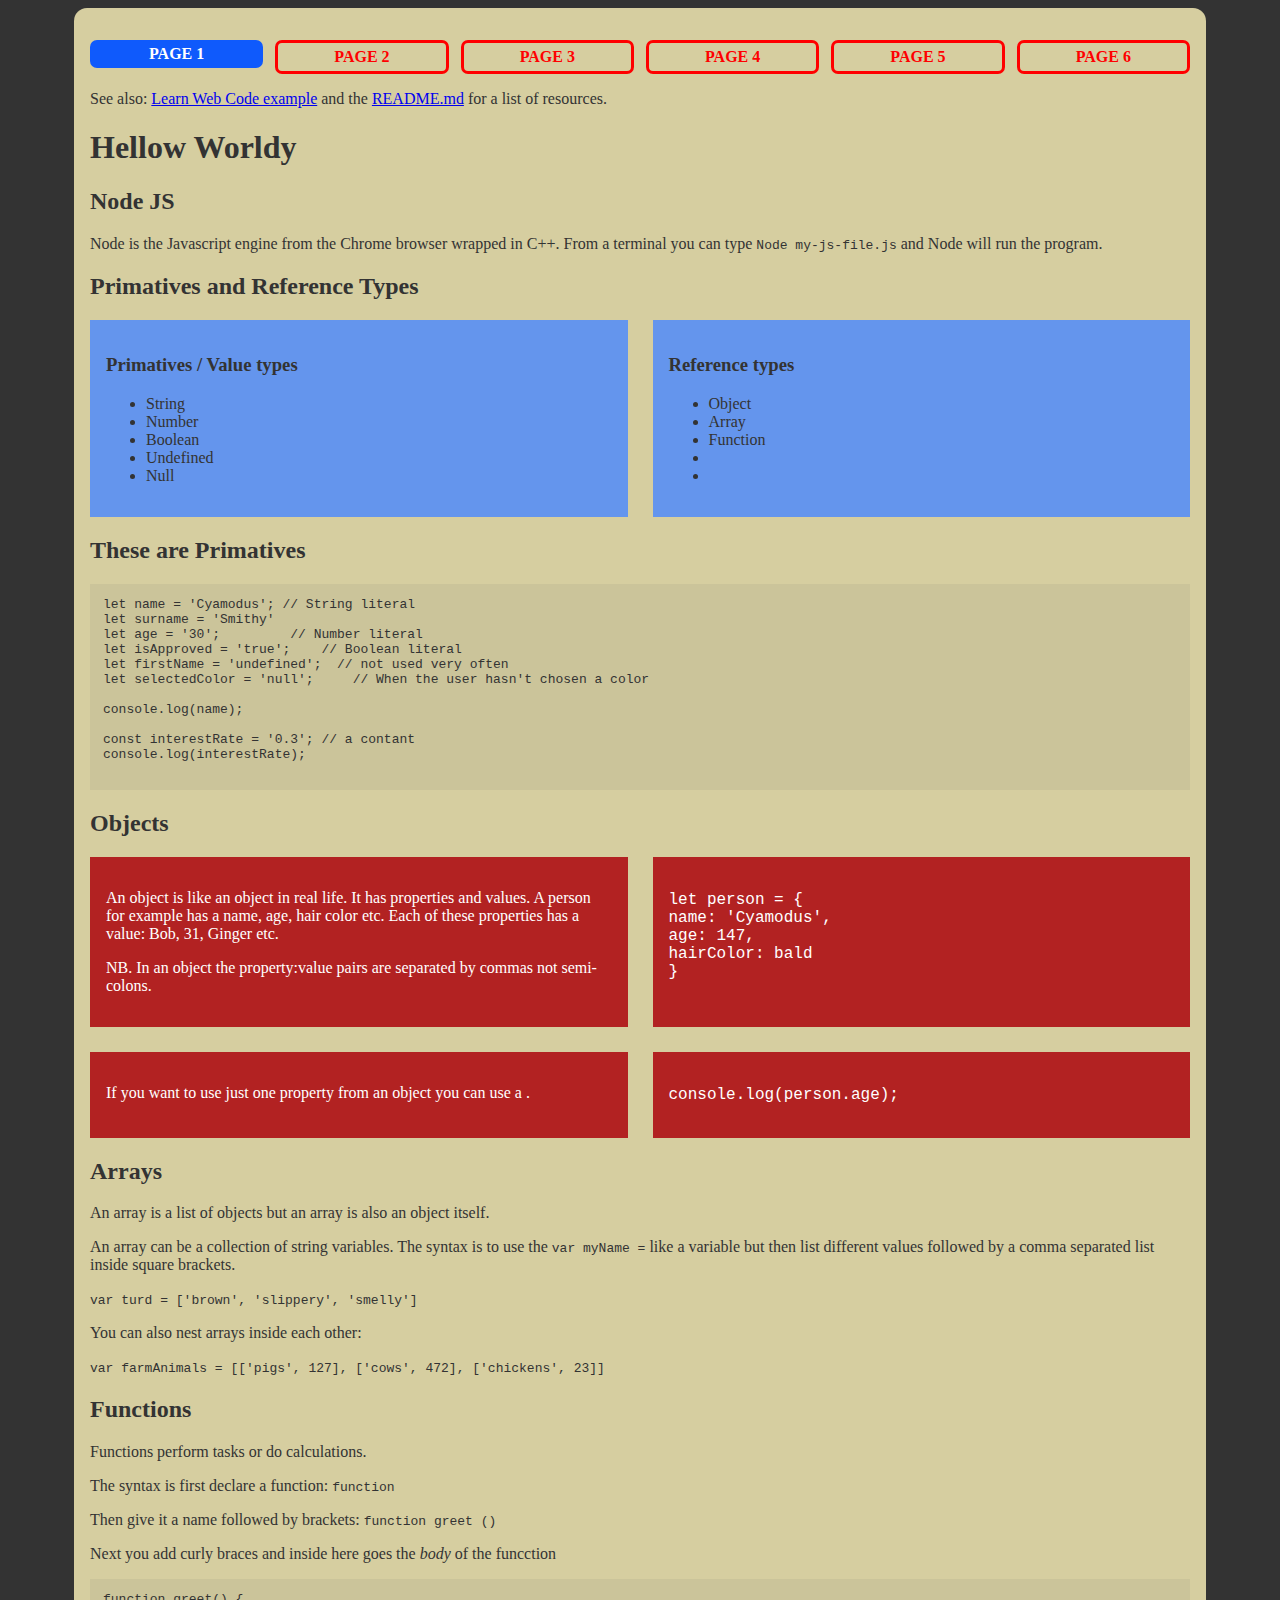
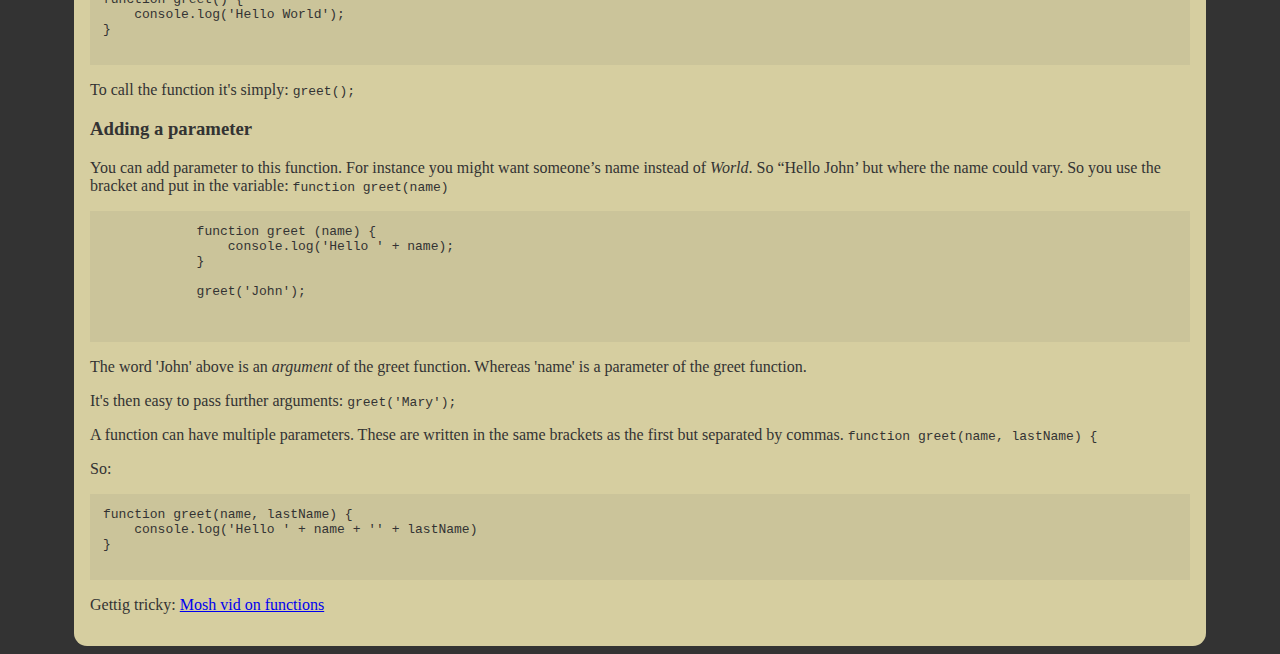
==== index.html @ 7e4862bb "Hopefully all relevant files are here" ====
<!DOCTYPE html>
<html lang="en">

<head>
    <meta charset="UTF-8">
    <meta name="viewport" content="width=device-width, initial-scale=1.0">
    <meta http-equiv="X-UA-Compatible" content="ie=edge">
    <link rel="stylesheet" href="index.css">
    <title>Index page</title>
    <style>
    .top ul {
        list-style: none;
        display: grid;
        grid-template-columns: repeat(6, 1fr);
        grid-gap: 12px;
        padding: 0;
    }
    .top a,
    .top a:link,
    .top a:visited {
        text-decoration: none;
        text-transform: uppercase;
        display: block;
        border: solid 3px;
        border-radius: 7px;
        padding: 5px;
        text-align: center;
        color: red;
        font-weight: bold;
        transition: .35s;
    }

    .top a[href="#"] {
        background: rgb(15, 90, 252);
        border: rgb(15, 90, 252);
        color: #fff;
    }

    .top a:hover {
        background: red;
        color: #fff;
        border: solid 3px red;
    }
        </style>
</head>

<body>
    <div class="container">

        <nav class="top">
            <ul>
                <li><a href="#">page 1</a></li>
                <li><a href="page2.html">page 2</a></li>
                <li><a href="page3.html">page 3</a></li>
                <li><a href="page4.html">page 4</a></li>
                <li><a href="page5.html">page 5</a></li>
                <li><a href="page6.html">page 6</a></li>
            </ul>
        </nav>

        <p>See also: <a href="LearnWebCode.html">Learn Web Code example</a> and the <a href="README.md">README.md</a> for a list of resources.</p>
        <h1>Hellow Worldy</h1>

        <h2>Node JS</h2>
        <p>Node is the Javascript engine from the Chrome browser wrapped in C++. From a terminal you can type
            <code>Node my-js-file.js</code> and Node will run the program.</p>

        <h2>Primatives and Reference Types</h2>
        <section class="definitions">
            <div class="primatives">
                <h3>Primatives / Value types</h3>
                <ul>
                    <li>String</li>
                    <li>Number</li>
                    <li>Boolean</li>
                    <li>Undefined</li>
                    <li>Null</li>
                </ul>
            </div>
            <div class="reference">
                <h3>Reference types</h3>
                <ul>
                    <li>Object</li>
                    <li>Array</li>
                    <li>Function</li>
                    <li></li>
                    <li></li>
                </ul>
            </div>
        </section>

        <h2>These are Primatives</h2>
        <pre>
let name = 'Cyamodus'; // String literal
let surname = 'Smithy'
let age = '30';         // Number literal
let isApproved = 'true';    // Boolean literal
let firstName = 'undefined';  // not used very often
let selectedColor = 'null';     // When the user hasn't chosen a color

console.log(name);

const interestRate = '0.3'; // a contant
console.log(interestRate);
    </pre>

        <h2>Objects</h2>
        <section class="coding">
            <div class="desc">
                <p>An object is like an object in real life. It has properties and values. A person for example has a
                    name, age, hair color etc. Each of these properties has a value: Bob, 31, Ginger etc.</p>
                <p>NB. In an object the property:value pairs are separated by commas not semi-colons.</p>
            </div>
            <div class="thecode">
let person = {
name: 'Cyamodus',
age: 147,
hairColor: bald
}
            </div>
            <div class="desc">
                <p>If you want to use just one property from an object you can use a .</p>

            </div>
            <div class="thecode">
console.log(person.age);
            </div>

        </section>

        <h2>Arrays</h2>
        <p>An array is a list of objects but an array is also an object itself.</p>

        <p>An array can be a collection of string variables. The syntax is to use the <code>var myName =</code> like a variable but then list different values followed by a comma separated list inside square brackets.</p>

        <p><code>var turd = ['brown', 'slippery', 'smelly']</code></p>

        <p>You can also nest arrays inside each other:</p>

        <p><code>var farmAnimals = [['pigs', 127], ['cows', 472], ['chickens', 23]]</code></p>


        <h2>Functions</h2>
        <p>Functions perform tasks or do calculations.</p>

        <p>The syntax is first declare a function: <code>function</code></p>

        <p>Then give it a name followed by brackets: <code>function greet ()</code></p>

        <p>Next you add curly braces and inside here goes the <em>body</em> of the funcction</p>

        <pre>
function greet() {
    console.log('Hello World');
}
        </pre>
        <p>To call the function it's simply: <code>greet();</code></p>

        <h3>Adding a parameter</h3>

        <p>You can add parameter to this function. For instance you might want someone’s name instead of <em>World</em>. So “Hello John’ but where the name could vary. So you use the bracket and put in the variable: <code>function greet(name)</code></p>

        <pre>
            function greet (name) {
                console.log('Hello ' + name);
            }

            greet('John');

        </pre>

        <p>The word 'John' above is an <em>argument</em> of the greet function. Whereas 'name' is a parameter of the greet function.</p>

        <p>It's then easy to pass further arguments: <code>greet('Mary');</code></p>

        <p>A function can have multiple parameters. These are written in the same brackets as the first but separated by commas. <code>function greet(name, lastName) {</code></p>

            <p>So:</p>
        <pre>
function greet(name, lastName) {
    console.log('Hello ' + name + '' + lastName)
}
        </pre>





        <p>Gettig tricky: <a href="https://youtu.be/W6NZfCO5SIk?t=2384">Mosh vid on functions</a></p>
    </div>
    <script src="index.js"></script>
    <script>
    alert('Remember you can have EITHER a link OR a script in a script tag. NOT BOTH');
    </script>
</body>

</html>
---- index.css ----
body {
    background: #333;
    font-family: 'segoe ui';
    color: #333;
}

.container {
    background: #d6cea0;
    padding: 1em;
    max-width: 1100px;
    margin: auto;
    border-radius: 13px;
}

section.definitions,
section.coding {
    display: grid;
    grid-template-columns: 1fr 1fr;
    grid-gap: 25px;
}

section.definitions>* {
    background-color: cornflowerblue;
    padding: 1em;
}

section.coding>* {
    background: firebrick;
    color: #fff;
    padding: 1em;
}

.thecode {
    white-space: pre;
    font-family: 'courier new', monospace;
}

pre {
    background: rgba(111,111,111,.1);
    padding: 1em
}
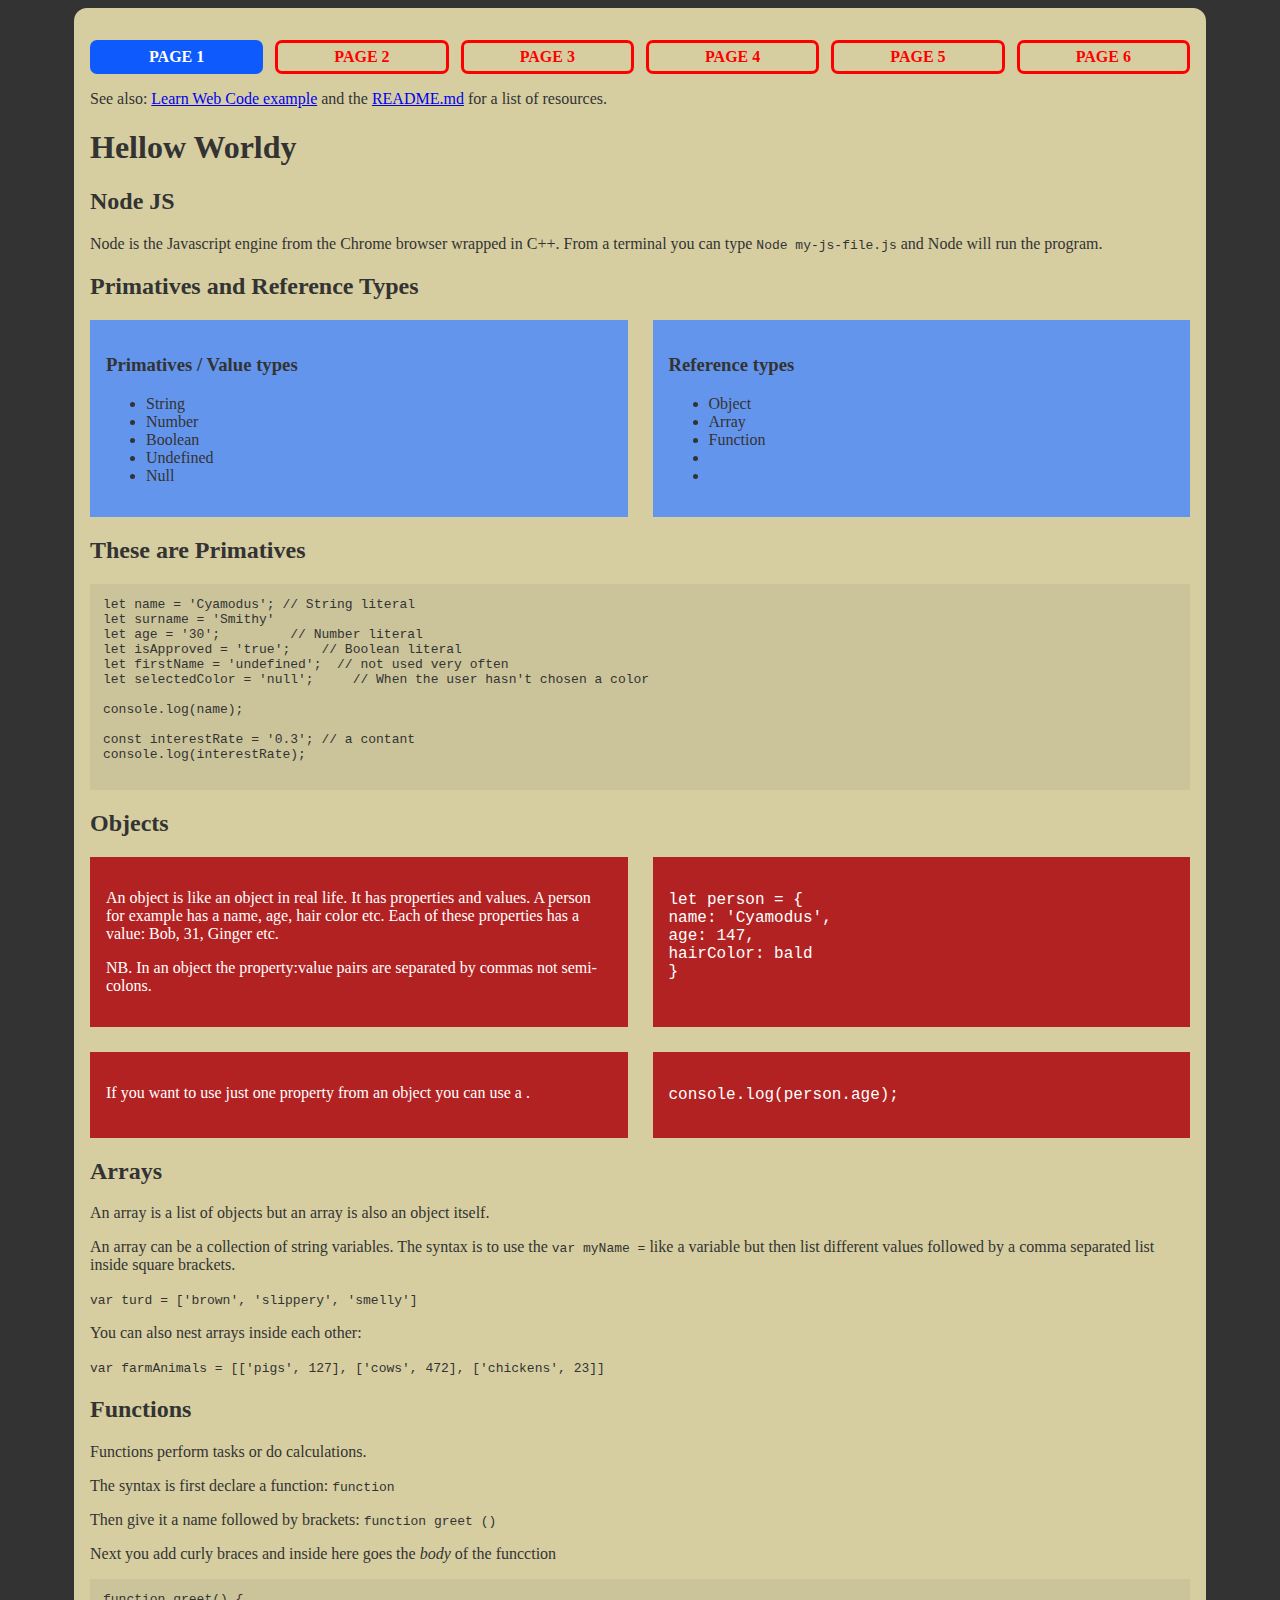
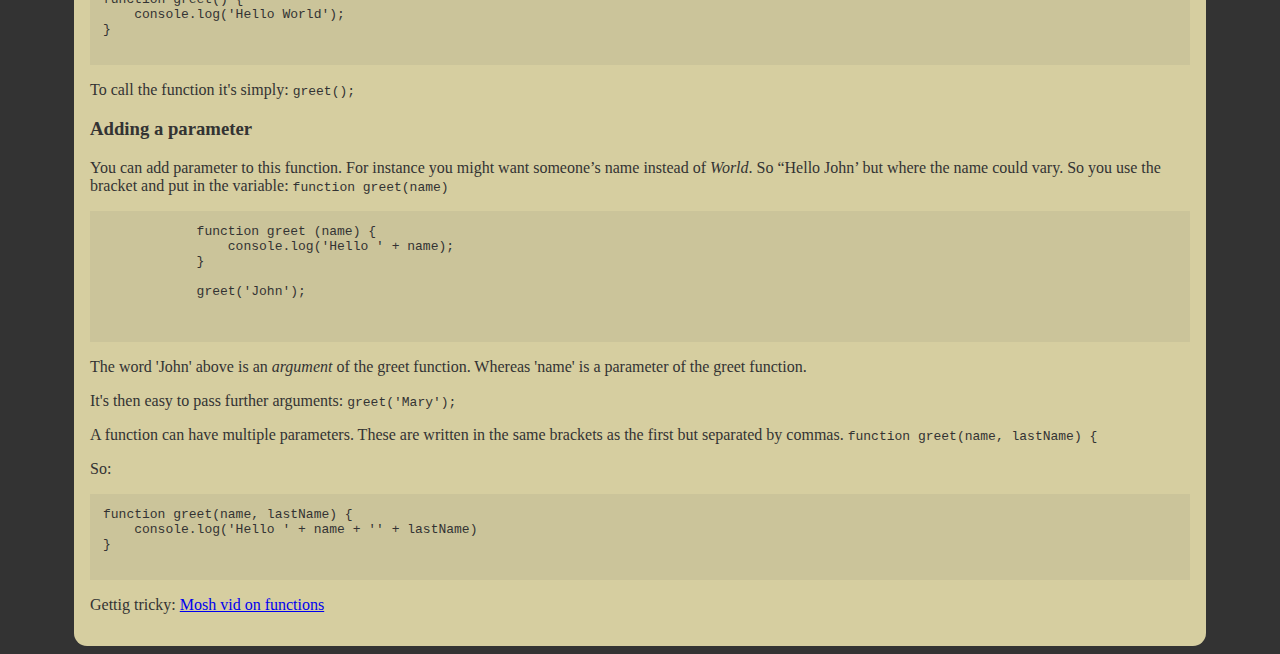
==== commit 8d3bbd69: "minor update" ====
--- a/index.html
+++ b/index.html
@@ -8,39 +8,6 @@
     <link rel="stylesheet" href="index.css">
     <title>Index page</title>
     <style>
-    .top ul {
-        list-style: none;
-        display: grid;
-        grid-template-columns: repeat(6, 1fr);
-        grid-gap: 12px;
-        padding: 0;
-    }
-    .top a,
-    .top a:link,
-    .top a:visited {
-        text-decoration: none;
-        text-transform: uppercase;
-        display: block;
-        border: solid 3px;
-        border-radius: 7px;
-        padding: 5px;
-        text-align: center;
-        color: red;
-        font-weight: bold;
-        transition: .35s;
-    }
-
-    .top a[href="#"] {
-        background: rgb(15, 90, 252);
-        border: rgb(15, 90, 252);
-        color: #fff;
-    }
-
-    .top a:hover {
-        background: red;
-        color: #fff;
-        border: solid 3px red;
-    }
         </style>
 </head>
 
--- a/index.css
+++ b/index.css
@@ -38,4 +38,38 @@
 pre {
     background: rgba(111,111,111,.1);
     padding: 1em
-}+}
+
+.top ul {
+    list-style: none;
+    display: grid;
+    grid-template-columns: repeat(6, 1fr);
+    grid-gap: 12px;
+    padding: 0;
+}
+.top a,
+.top a:link,
+.top a:visited {
+    text-decoration: none;
+    text-transform: uppercase;
+    display: block;
+    border: solid 3px;
+    border-radius: 7px;
+    padding: 5px;
+    text-align: center;
+    color: red;
+    font-weight: bold;
+    transition: .35s;
+}
+
+.top a[href="#"] {
+    background: rgb(15, 90, 252);
+    border: solid 3px rgb(15, 90, 252);
+    color: #fff;
+}
+
+.top a:hover {
+    background: red;
+    color: #fff;
+    border: solid 3px red;
+}
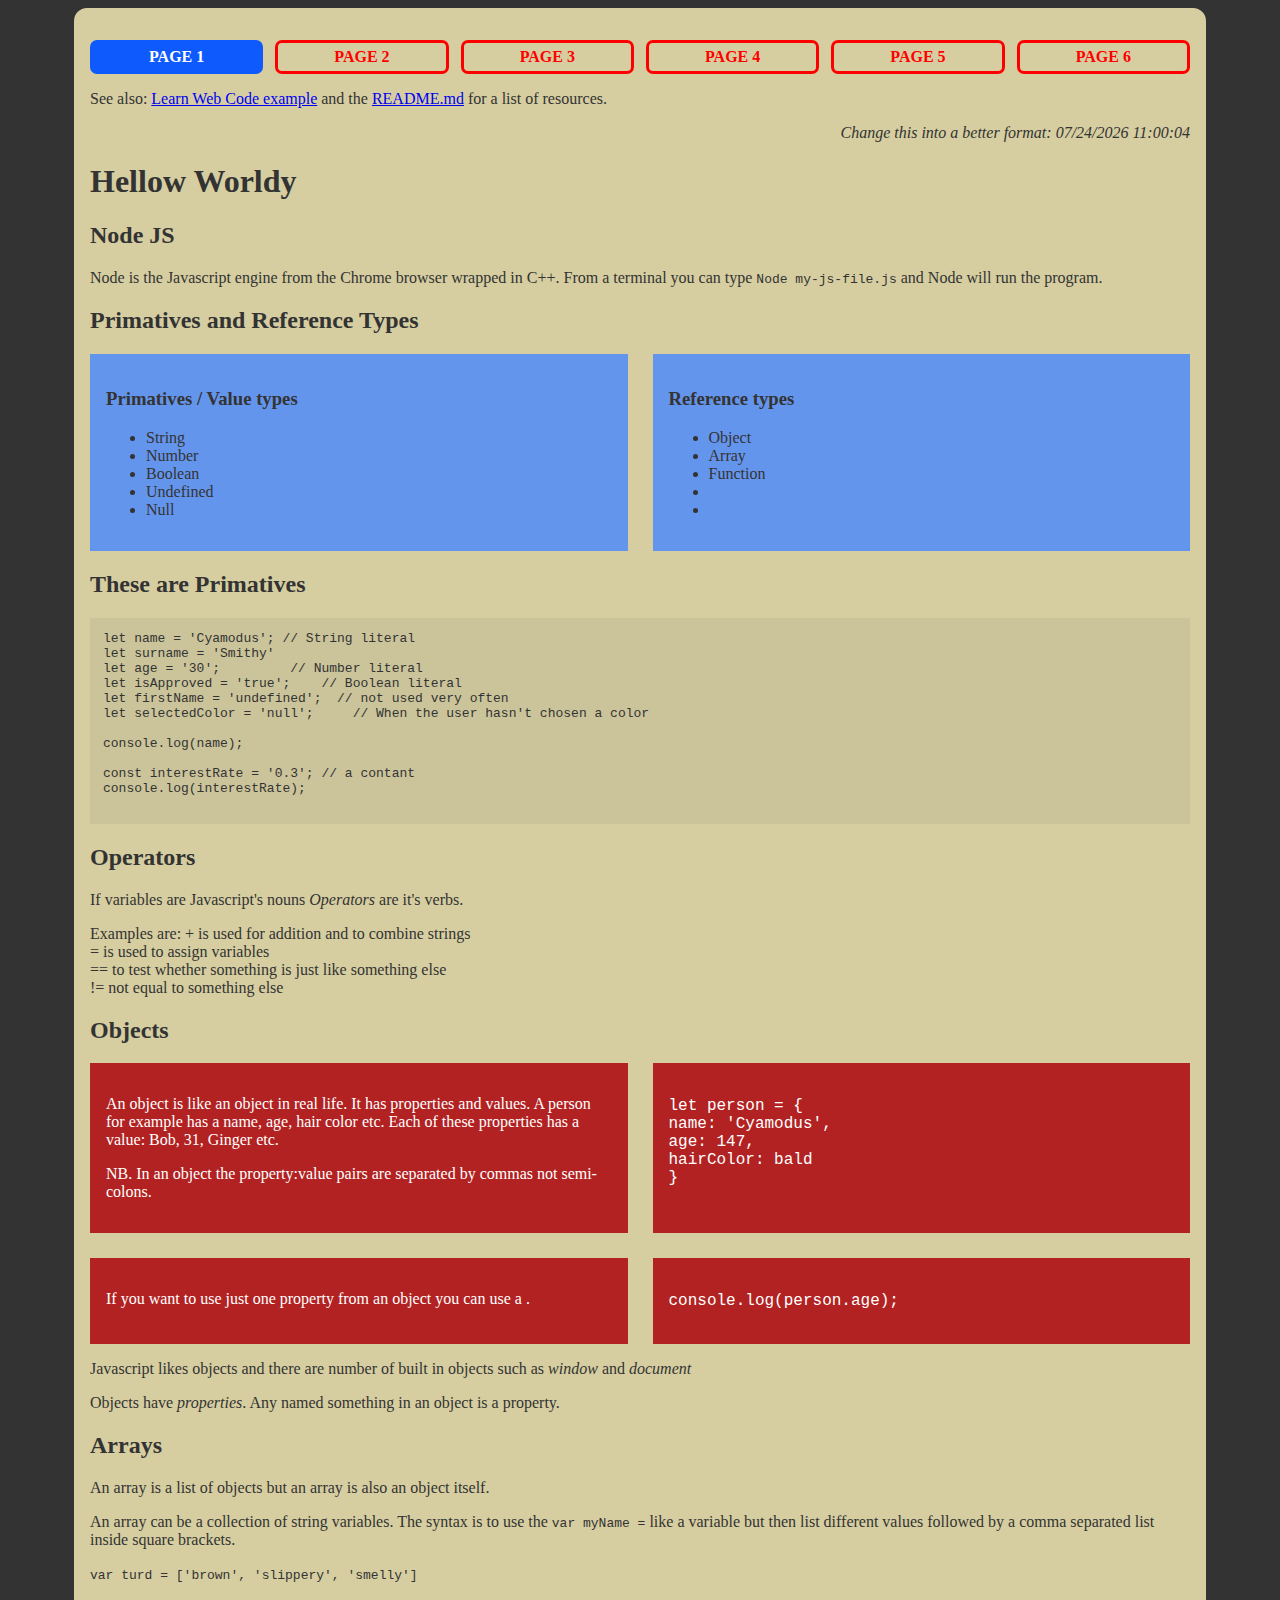
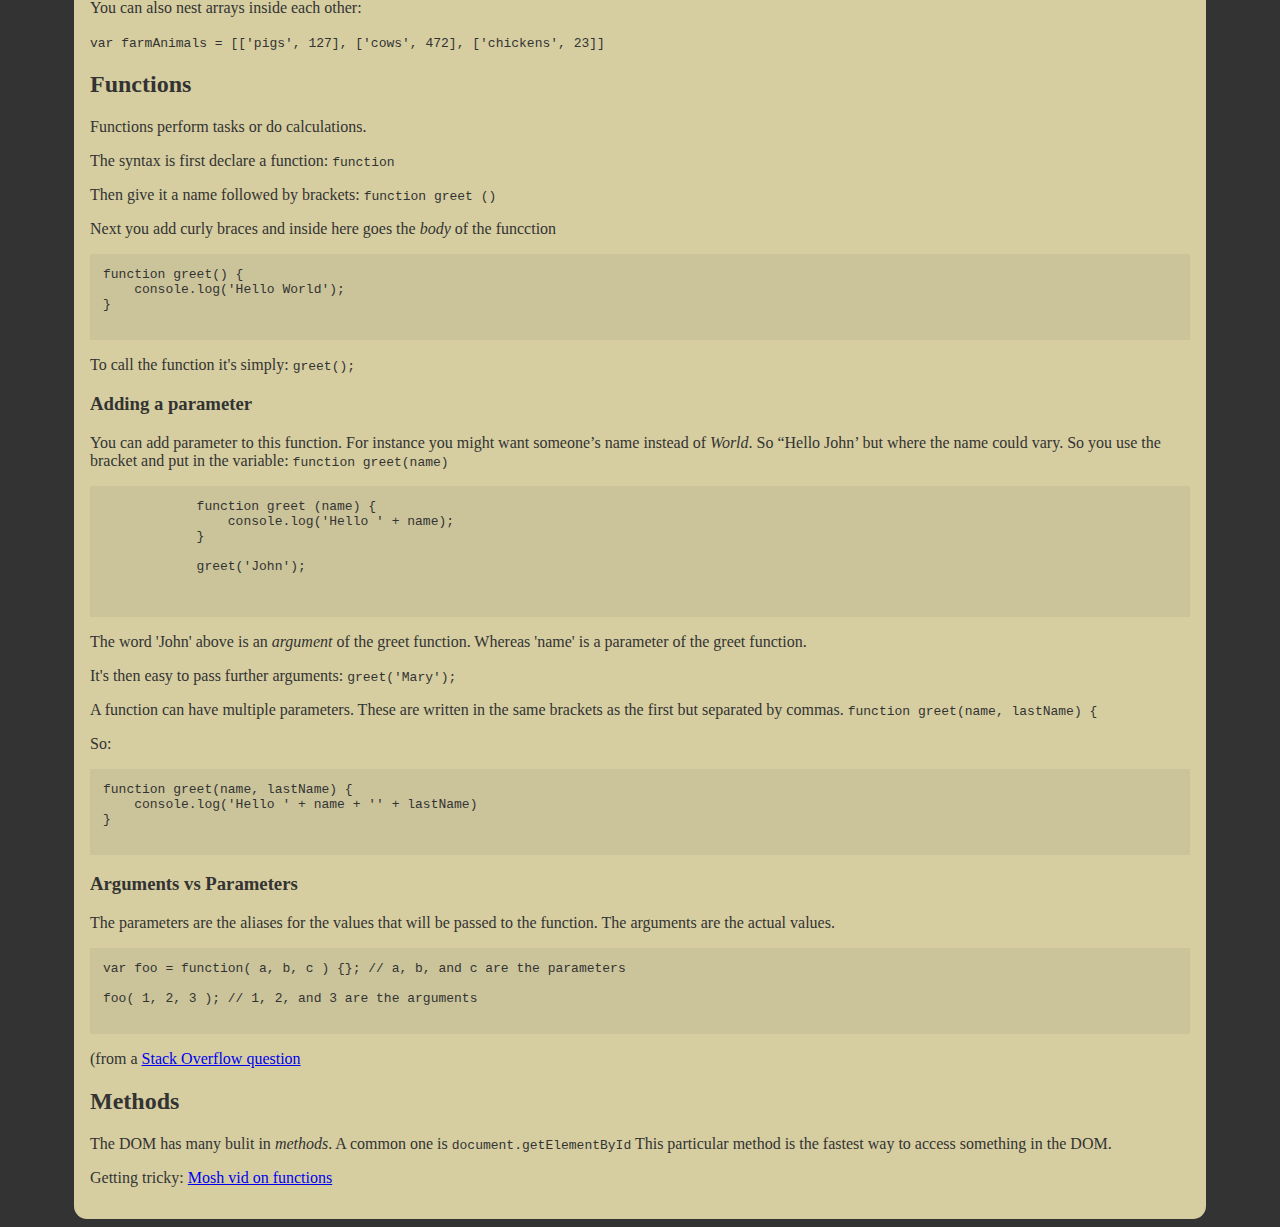
==== commit cfc59b99: "general update after merge w js-basics" ====
--- a/index.html
+++ b/index.html
@@ -6,6 +6,7 @@
     <meta name="viewport" content="width=device-width, initial-scale=1.0">
     <meta http-equiv="X-UA-Compatible" content="ie=edge">
     <link rel="stylesheet" href="index.css">
+    <script src="js/date.js" defer></script>
     <title>Index page</title>
     <style>
         </style>
@@ -18,14 +19,16 @@
             <ul>
                 <li><a href="#">page 1</a></li>
                 <li><a href="page2.html">page 2</a></li>
-                <li><a href="page3.html">page 3</a></li>
+                <li><a href="page3.html" title="Toggle switch">page 3</a></li>
                 <li><a href="page4.html">page 4</a></li>
-                <li><a href="page5.html">page 5</a></li>
-                <li><a href="page6.html">page 6</a></li>
+                <li><a href="page5.html" title="Nodes and the DOM">page 5</a></li>
+                <li><a href="page6.html" title="Arrays">page 6</a></li>
             </ul>
         </nav>
 
         <p>See also: <a href="LearnWebCode.html">Learn Web Code example</a> and the <a href="README.md">README.md</a> for a list of resources.</p>
+
+        <p id="modified"></p>
         <h1>Hellow Worldy</h1>
 
         <h2>Node JS</h2>
@@ -71,6 +74,15 @@
 console.log(interestRate);
     </pre>
 
+    <h2>Operators</h2>
+
+    <p>If variables are Javascript's nouns <em>Operators</em> are it's verbs.</p>
+
+    <p>Examples are: + is used for addition and to combine strings<br>
+        = is used to assign variables<br>
+        == to test whether something is just like something else<br>
+        != not equal to something else</p>
+
         <h2>Objects</h2>
         <section class="coding">
             <div class="desc">
@@ -94,6 +106,10 @@
             </div>
 
         </section>
+
+        <p>Javascript likes objects and there are number of built in objects such as <em>window</em> and <em>document</em></p>
+
+        <p>Objects have <em>properties</em>. Any named something in an object is a property.</p>
 
         <h2>Arrays</h2>
         <p>An array is a list of objects but an array is also an object itself.</p>
@@ -149,11 +165,27 @@
 }
         </pre>
 
+        <h3>Arguments vs Parameters</h3>
+
+        <p>The parameters are the aliases for the values that will be passed to the function. The arguments are the actual values.</p>
+
+        <pre>
+var foo = function( a, b, c ) {}; // a, b, and c are the parameters
+
+foo( 1, 2, 3 ); // 1, 2, and 3 are the arguments
+        </pre>
+
+        <p>(from a <a href="https://stackoverflow.com/questions/12874467/what-is-the-difference-between-arguments-and-parameters-in-javascript">Stack Overflow question</a></p>
+
+        <h2>Methods</h2>
+
+        <p>The DOM has many bulit in <em>methods</em>. A common one is <code>document.getElementById</code> This particular method is the fastest way to access something in the DOM. </p>
 
 
 
 
-        <p>Gettig tricky: <a href="https://youtu.be/W6NZfCO5SIk?t=2384">Mosh vid on functions</a></p>
+
+        <p>Getting tricky: <a href="https://youtu.be/W6NZfCO5SIk?t=2384">Mosh vid on functions</a></p>
     </div>
     <script src="index.js"></script>
     <script>
--- a/index.css
+++ b/index.css
@@ -62,10 +62,12 @@
     transition: .35s;
 }
 
-.top a[href="#"] {
+.top a[href="#"],
+.top a[href="#"]:hover {
     background: rgb(15, 90, 252);
     border: solid 3px rgb(15, 90, 252);
     color: #fff;
+    cursor: default;
 }
 
 .top a:hover {
@@ -73,3 +75,9 @@
     color: #fff;
     border: solid 3px red;
 }
+
+#modified {
+    font-family: Georgia, 'Times New Roman', Times, serif;
+    font-style: italic;
+    text-align: right;
+}
